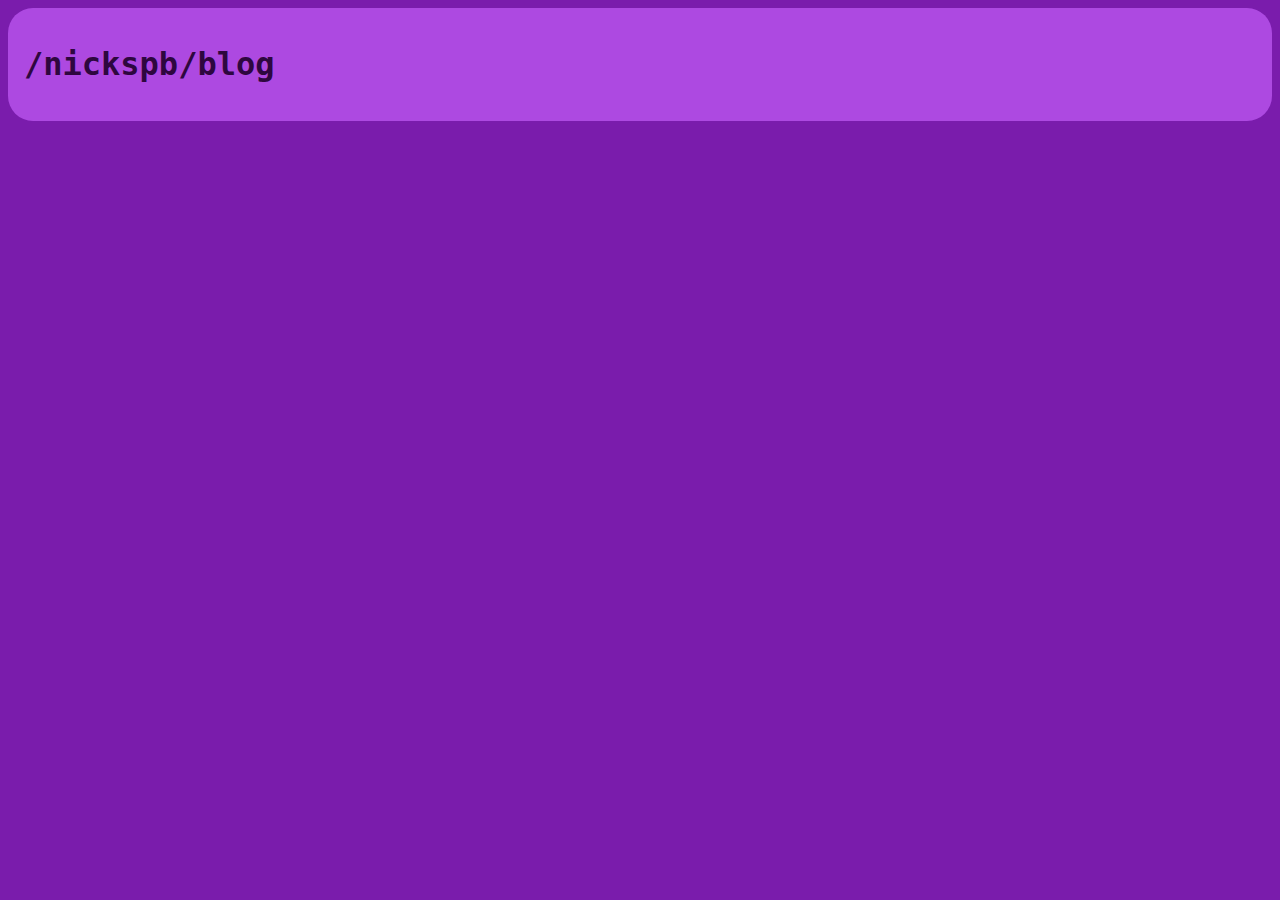
==== docs/blog.html @ fb88c64c "add blog page template" ====
<!DOCTYPE html>
<html lang="en">
  <head>
    <meta charset="UTF-8" />
    <meta name="viewport" content="width=device-width, initial-scale=1.0" />
    <title>nickspb's blog</title>
    <link rel="stylesheet" href="assets/css/style.css" />
  </head>
  <body>
    <div class="header">
      <h1>/nickspb/blog</h1>
    </div>
  </body>
</html>
---- docs/assets/css/style.css ----
body {
  font-family: "JetBrainsMono", monospace;
  font-optical-sizing: auto;
  font-style: normal;
  background-color: rgb(122, 28, 172);
}

h1,
h3 {
  font-weight: 600;
  color: rgb(46, 7, 63);
}

h3 {
  padding-top: 1em;
}

p {
  font-weight: 100;
  color: rgb(235, 211, 248);
}

a {
  color: rgb(235, 211, 248);
}

s {
  color: rgb(134, 85, 126);
}

.header {
  padding: 1em;
  background-color: rgb(173, 73, 225);
  border-radius: 25px;
}

.info-panel {
  padding: 1em;
  padding-top: 0;
  margin-right: 50%;
  background-color: rgb(173, 73, 225);
  border-radius: 25px;
}

img {
  position: absolute;
}

.info-image {
  width: 20%;
  margin-top: 2%;
  margin-left: 75%;
  position: absolute;
}

.bio-image {
  width: 20%;
  margin-left: 52%;
  position: absolute;
}

.code-image {
  width: 15%;
  margin-left: 70%;
  position: absolute;
}
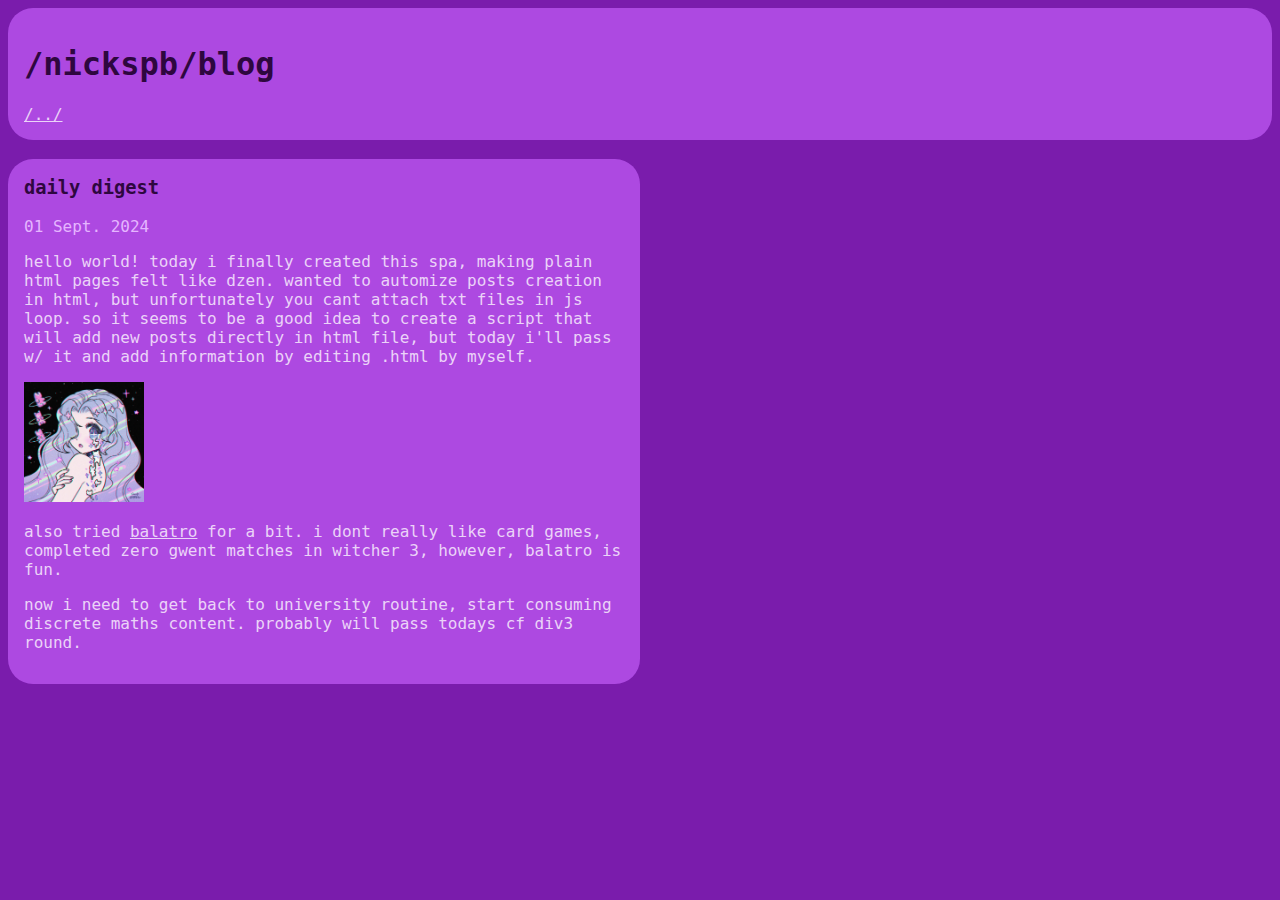
==== commit ab36cd64: "added blog" ====
--- a/docs/blog.html
+++ b/docs/blog.html
@@ -5,10 +5,41 @@
     <meta name="viewport" content="width=device-width, initial-scale=1.0" />
     <title>nickspb's blog</title>
     <link rel="stylesheet" href="assets/css/style.css" />
+    <link rel="stylesheet" href="assets/css/blog-styles.css" />
   </head>
   <body>
     <div class="header">
       <h1>/nickspb/blog</h1>
+      <a href="index.html">/../</a>
+    </div>
+    <div class="info-panel">
+      <h3>daily digest</h3>
+      <p class="date">01 Sept. 2024</p>
+      <p>
+        hello world! today i finally created this spa, making plain html pages
+        felt like dzen. wanted to automize posts creation in html, but
+        unfortunately you cant attach txt files in js loop. so it seems to be a
+        good idea to create a script that will add new posts directly in html
+        file, but today i'll pass w/ it and add information by editing .html by
+        myself.
+      </p>
+      <img
+        src="assets/img/blog-01-09-2024.jpg"
+        alt="erm"
+        class="blog-01-09-2024-img"
+      />
+      <p>
+        also tried
+        <a href="https://store.steampowered.com/app/2379780/Balatro/"
+          >balatro</a
+        >
+        for a bit. i dont really like card games, completed zero gwent matches
+        in witcher 3, however, balatro is fun.
+      </p>
+      <p>
+        now i need to get back to university routine, start consuming discrete
+        maths content. probably will pass todays cf div3 round.
+      </p>
     </div>
   </body>
 </html>
--- a/docs/assets/css/style.css
+++ b/docs/assets/css/style.css
@@ -42,10 +42,6 @@
   border-radius: 25px;
 }
 
-img {
-  position: absolute;
-}
-
 .info-image {
   width: 20%;
   margin-top: 2%;
@@ -64,3 +60,7 @@
   margin-left: 70%;
   position: absolute;
 }
+
+.date {
+  color: rgb(229, 181, 255);
+}
--- a/docs/assets/css/blog-styles.css
+++ b/docs/assets/css/blog-styles.css
@@ -0,0 +1,3 @@
+.blog-01-09-2024-img {
+  width: 20%;
+}
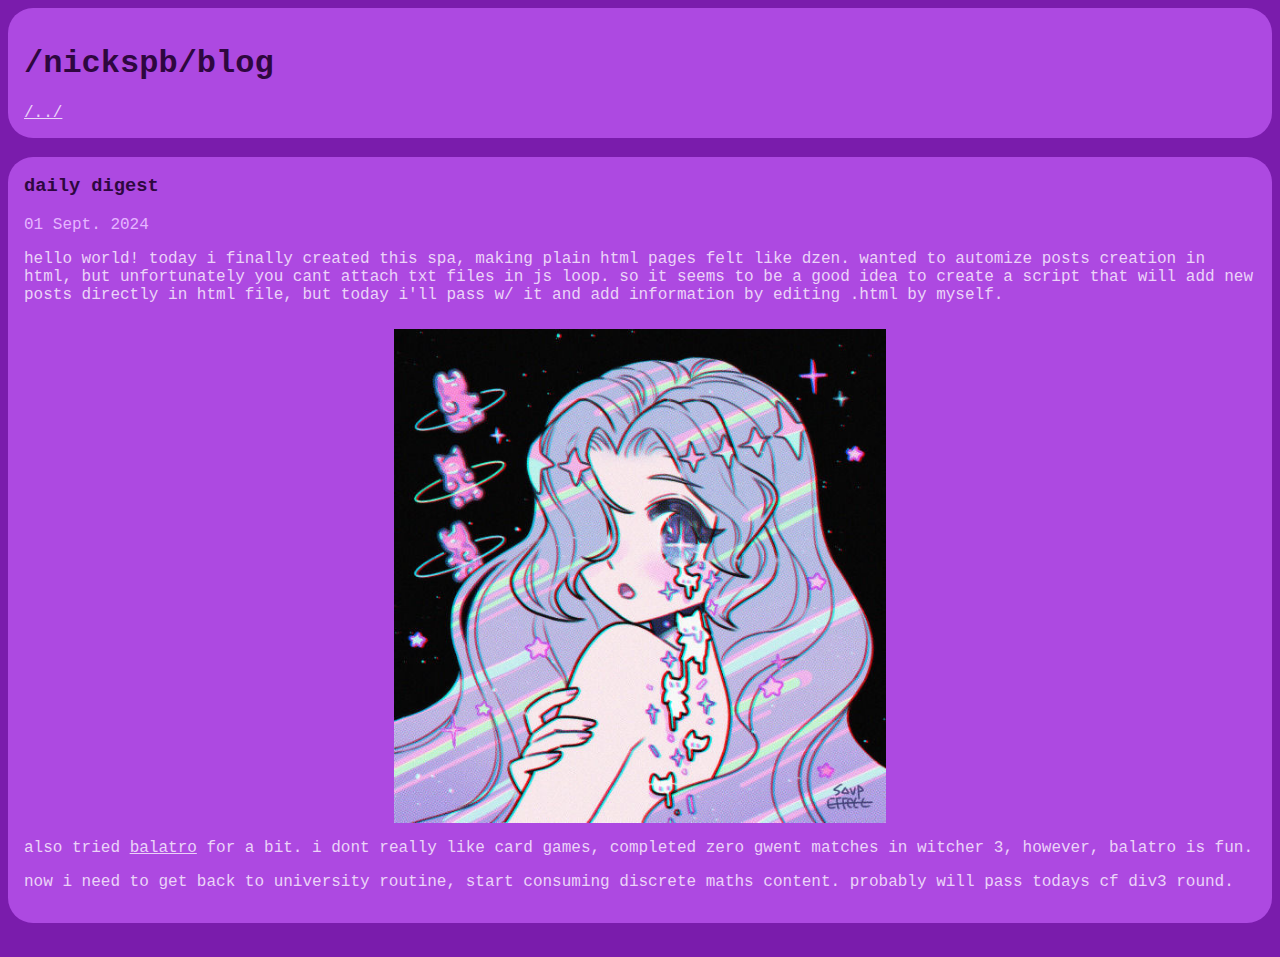
==== commit 3ebe93bc: "cache control edit" ====
--- a/docs/blog.html
+++ b/docs/blog.html
@@ -3,6 +3,9 @@
   <head>
     <meta charset="UTF-8" />
     <meta name="viewport" content="width=device-width, initial-scale=1.0" />
+    <meta http-equiv="cache-control" content="no-cache" />
+    <meta http-equiv="expires" content="0" />
+    <meta http-equiv="pragma" content="no-cache" />
     <title>nickspb's blog</title>
     <link rel="stylesheet" href="assets/css/style.css" />
     <link rel="stylesheet" href="assets/css/blog-styles.css" />
--- a/docs/assets/css/style.css
+++ b/docs/assets/css/style.css
@@ -3,6 +3,8 @@
   font-optical-sizing: auto;
   font-style: normal;
   background-color: rgb(122, 28, 172);
+  color-scheme: light dark;
+  scrollbar-color: rgb(173, 73, 225) rgb(46, 7, 63);
 }
 
 h1,
@@ -64,3 +66,20 @@
 .date {
   color: rgb(229, 181, 255);
 }
+
+@media screen and (max-width: 1300px) {
+  .info-image,
+  .bio-image,
+  .code-image {
+    position: static;
+    display: block;
+    margin: 2% auto auto auto;
+    max-width: 40%;
+    min-width: 35%;
+    width: auto;
+  }
+
+  .info-panel {
+    margin-right: 0;
+  }
+}
--- a/docs/assets/css/blog-styles.css
+++ b/docs/assets/css/blog-styles.css
@@ -1,3 +1,13 @@
 .blog-01-09-2024-img {
   width: 20%;
 }
+
+@media screen and (max-width: 1300px) {
+  img {
+    position: static;
+    display: block;
+    margin: 2% auto auto auto;
+    max-width: 70%;
+    min-width: 40%;
+  }
+}
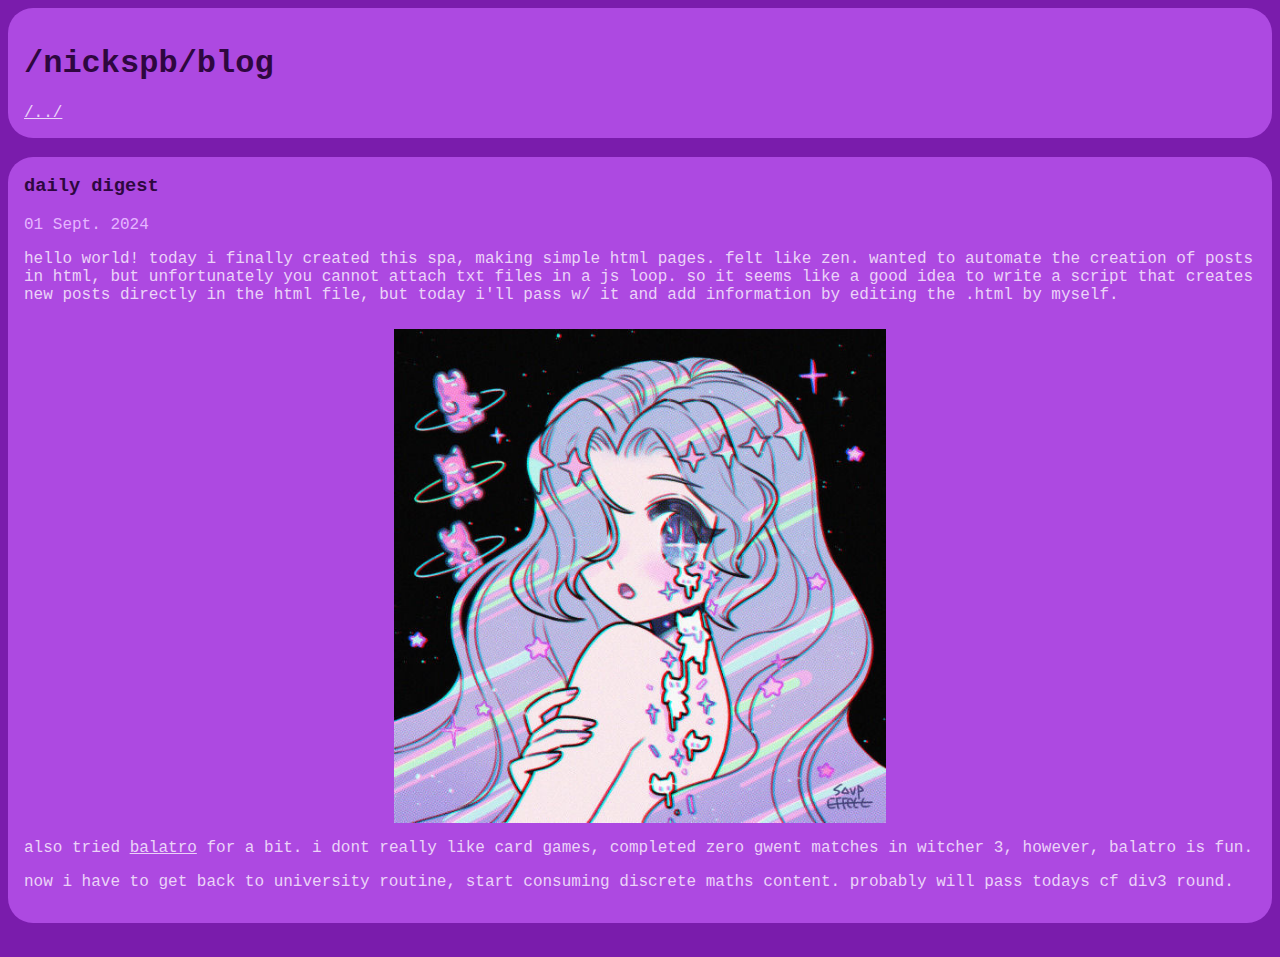
==== commit 291b0b29: "minor grammatic mistakes fixes" ====
--- a/docs/blog.html
+++ b/docs/blog.html
@@ -19,12 +19,12 @@
       <h3>daily digest</h3>
       <p class="date">01 Sept. 2024</p>
       <p>
-        hello world! today i finally created this spa, making plain html pages
-        felt like dzen. wanted to automize posts creation in html, but
-        unfortunately you cant attach txt files in js loop. so it seems to be a
-        good idea to create a script that will add new posts directly in html
-        file, but today i'll pass w/ it and add information by editing .html by
-        myself.
+        hello world! today i finally created this spa, making simple html pages.
+        felt like zen. wanted to automate the creation of posts in html, but
+        unfortunately you cannot attach txt files in a js loop. so it seems like
+        a good idea to write a script that creates new posts directly in the
+        html file, but today i'll pass w/ it and add information by editing the
+        .html by myself.
       </p>
       <img
         src="assets/img/blog-01-09-2024.jpg"
@@ -40,7 +40,7 @@
         in witcher 3, however, balatro is fun.
       </p>
       <p>
-        now i need to get back to university routine, start consuming discrete
+        now i have to get back to university routine, start consuming discrete
         maths content. probably will pass todays cf div3 round.
       </p>
     </div>
--- a/docs/assets/css/style.css
+++ b/docs/assets/css/style.css
@@ -74,9 +74,7 @@
     position: static;
     display: block;
     margin: 2% auto auto auto;
-    max-width: 40%;
-    min-width: 35%;
-    width: auto;
+    width: 50%;
   }
 
   .info-panel {
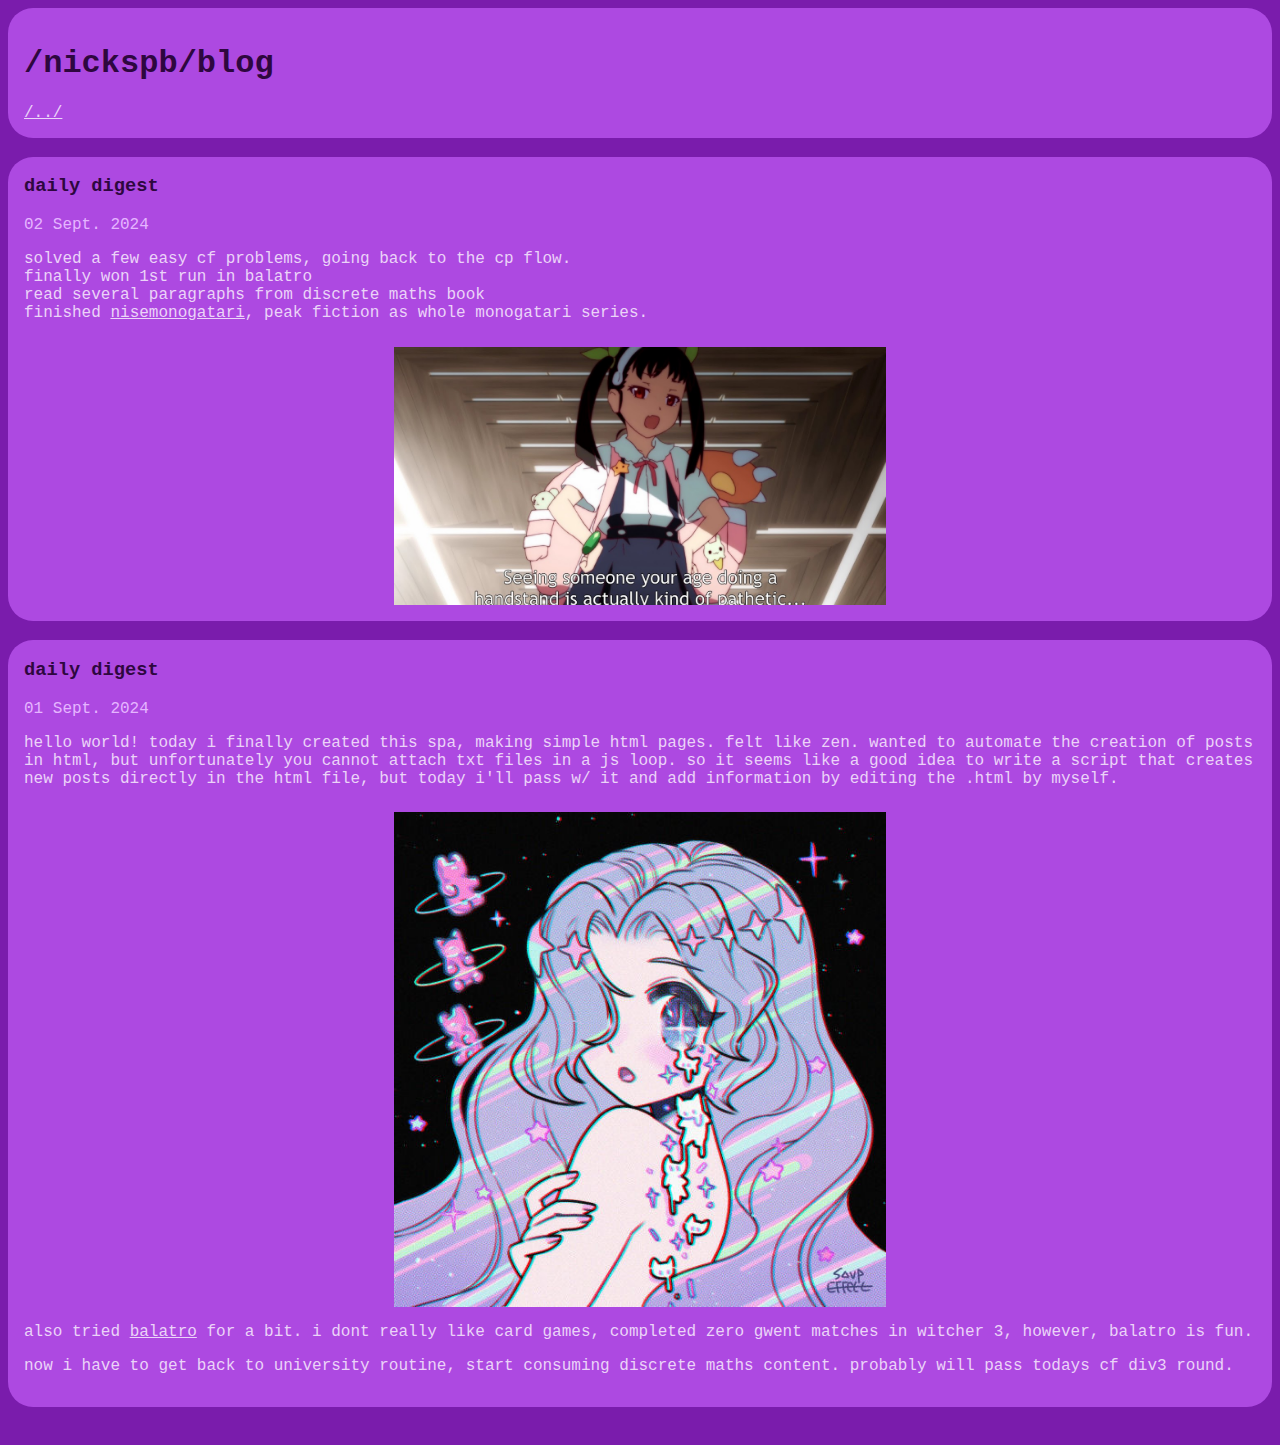
==== commit cecb4191: "blog update" ====
--- a/docs/blog.html
+++ b/docs/blog.html
@@ -14,6 +14,24 @@
     <div class="header">
       <h1>/nickspb/blog</h1>
       <a href="index.html">/../</a>
+    </div>
+    <div class="info-panel">
+      <h3>daily digest</h3>
+      <p class="date">02 Sept. 2024</p>
+      <p>
+        solved a few easy cf problems, going back to the cp flow. <br />
+        finally won 1st run in balatro <br />
+        read several paragraphs from discrete maths book <br />
+        finished
+        <a href="https://myanimelist.net/anime/11597/Nisemonogatari"
+          >nisemonogatari</a
+        >, peak fiction as whole monogatari series.
+      </p>
+      <img
+        src="assets/img/blog-02-09-2024.jpg"
+        alt="erm"
+        class="blog-02-09-2024-img"
+      />
     </div>
     <div class="info-panel">
       <h3>daily digest</h3>
--- a/docs/assets/css/blog-styles.css
+++ b/docs/assets/css/blog-styles.css
@@ -1,5 +1,9 @@
 .blog-01-09-2024-img {
   width: 20%;
+}
+
+.blog-02-09-2024-img {
+  width: 40%;
 }
 
 @media screen and (max-width: 1300px) {
